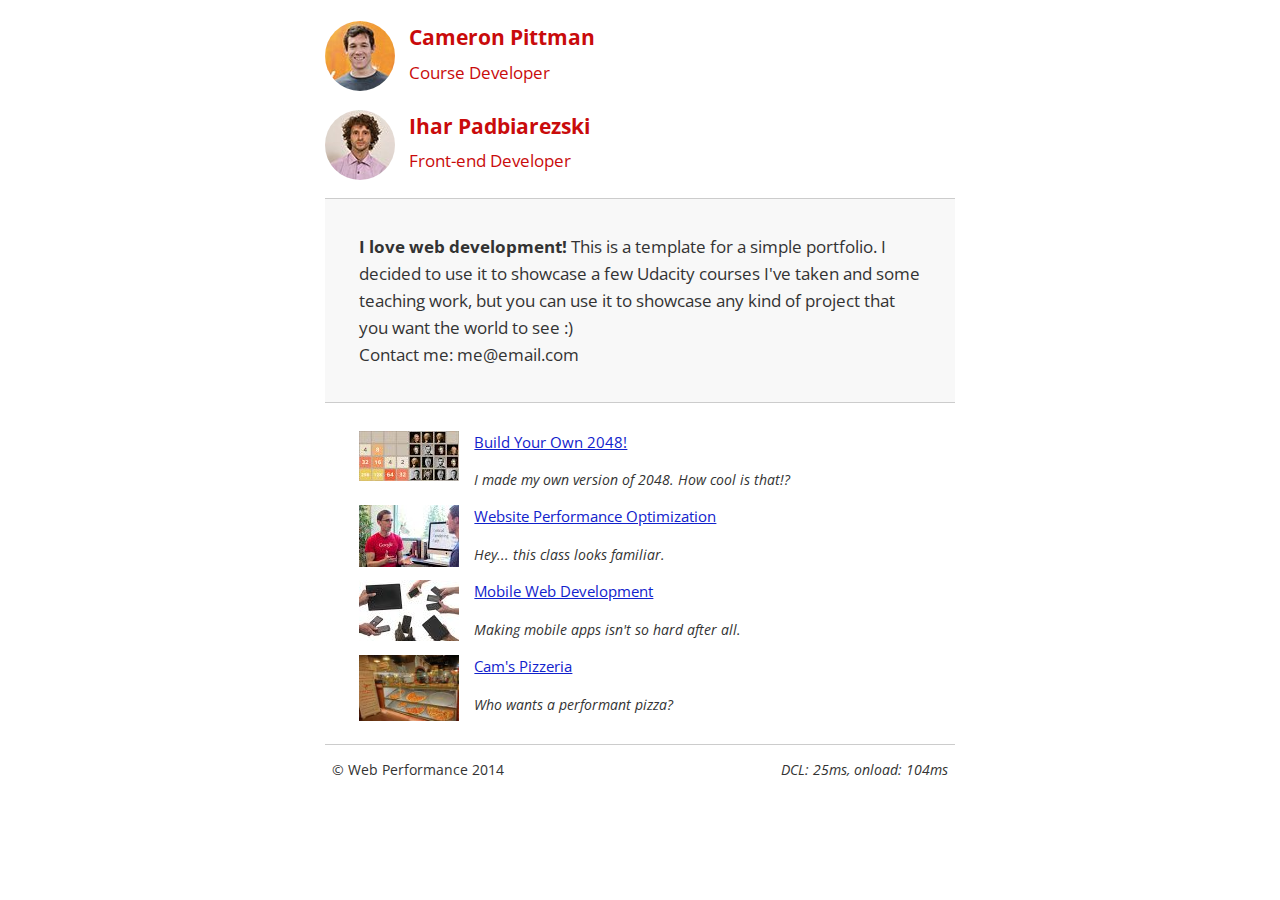
==== index.html @ 9e13edf0 "my commit" ====
<!DOCTYPE html>
<html lang="en">
  <head>
    <meta charset="utf-8">
    <meta name="viewport" content="width=device-width, initial-scale=1">
    <meta name="description" content=" FILL ME IN ">
    <meta name="author" content=" FILL ME IN ">
    <title>Cameron Pittman: Portfolio</title>

    <!-- Hmm, what is the impact of web fonts on speed? Measure it... -->
    <link href="//fonts.googleapis.com/css?family=Open+Sans:400,700" rel="stylesheet">

    <link href="css/style.css" rel="stylesheet">
    <link href="сss/portrait.css" rel="stylesheet" media="max-width: 480px">
    <link href="css/print.css" rel="stylesheet" media="print">

    <script async src="//www.google-analytics.com/analytics.js"></script>
	<script async src="js/perfmatters.js"></script>
  </head>

  <body>
    <header>
      <a href="/"><img src="img/profilepic.jpg"></a>
      <p>Cameron Pittman<br><span>Course Developer</span></p>
      <a href="/"><img src="img/profilepic2.jpg"></a>
      <p>Ihar Padbiarezski<br><span>Front-end Developer</span></p>
    </header>

    <div class="container">
      <div class="hero">
        <strong>I love web development!</strong> This is a template for a simple portfolio. I decided to use it to showcase a few Udacity courses I've taken and some teaching work, but you can use it to showcase any kind of project that you want the world to see :) <br> Contact me: me@email.com
      </div>

      <div class="content">
        <ul>
          <li>
            <img src="img/fig1.jpg">
            <a href="project-2048.html">Build Your Own 2048!</a>
            <p>I made my own version of 2048. How cool is that!?</p>
          </li>

          <li>
            <img src="img/fig2.jpg">
            <a href="project-webperf.html">Website Performance Optimization</a>
            <p>Hey... this class looks familiar.</p>
          </li>

          <li>
            <img src="img/fig3.jpg">
            <a href="project-mobile.html">Mobile Web Development</a>
            <p>Making mobile apps isn't so hard after all.</p>
          </li>

          <li>
            <img style="width: 100px;" src="img/pizzeria.jpg">
            <a href="views/pizza.html">Cam's Pizzeria</a>
            <p>Who wants a performant pizza?</p>
          </li>
        </ul>
      </div>

      <footer>
        <p>&copy; Web Performance 2014 <span id="crp-stats"></span></p>
      </footer>
    </div>
	
	  <script>
      (function(w,g){w['GoogleAnalyticsObject']=g;
      w[g]=w[g]||function(){(w[g].q=w[g].q||[]).push(arguments)};w[g].l=1*new Date();})(window,'ga');

      // Optional TODO: replace with your Google Analytics profile ID.
      ga('create', 'UA-XXXX-Y');
      ga('send', 'pageview');
    </script>
	
  </body>
</html>
---- css/style.css ----
html {
  font-size: 100%;
  overflow-y: scroll;
  -webkit-tap-highlight-color: rgba(0,0,0,0);
  -ms-text-size-adjust: 100%;
  -webkit-text-size-adjust: none;
}
body { margin: 0; font-size: 14px; line-height: 1.61; font-weight: 400; }
body, button, input, select, textarea { font-family: 'Open Sans', sans-serif; color: #333; }
a { color: #12C; }
a:visited { color: #61C; }
a:focus { outline: thin dotted; }
a:hover, a:active { color: #c00; outline: 0; }
b, strong { font-weight: bold; }
pre, code { font-family: monospace, monospace; font-size: 1em; }
ul, ol { margin: 1em 0; padding: 0 0 0 20px; }
img { border: 0; max-width: 100%; }
body { background: #fff; }
header, footer, .container { max-width: 45em; margin: 0 auto; }
header { padding: 0 0.5em; color: #C90B0B; }
header img { border-radius: 40px; float: left; }
header p { font-size:1.5em; font-weight: bold; padding-left: 4em;}
header p span { font-size: 0.8em; font-weight: normal;}
.hero { padding: 2em; background-color: #f8f8f8; font-size:1.2em;
  border-bottom: 1px solid #ccc;
  border-top: 1px solid #ccc;
}
.content { padding: 1em 1em; }
.content li { list-style-type: none; font-size: 1.1em;}
li img { float:left; padding-right: 1em; }
li p { font-size: 0.9em; font-style: italic;}
footer {
  padding: 0 0.5em;
  border-top: 1px solid #ccc;
}
footer span { float: right; font-style: italic;}
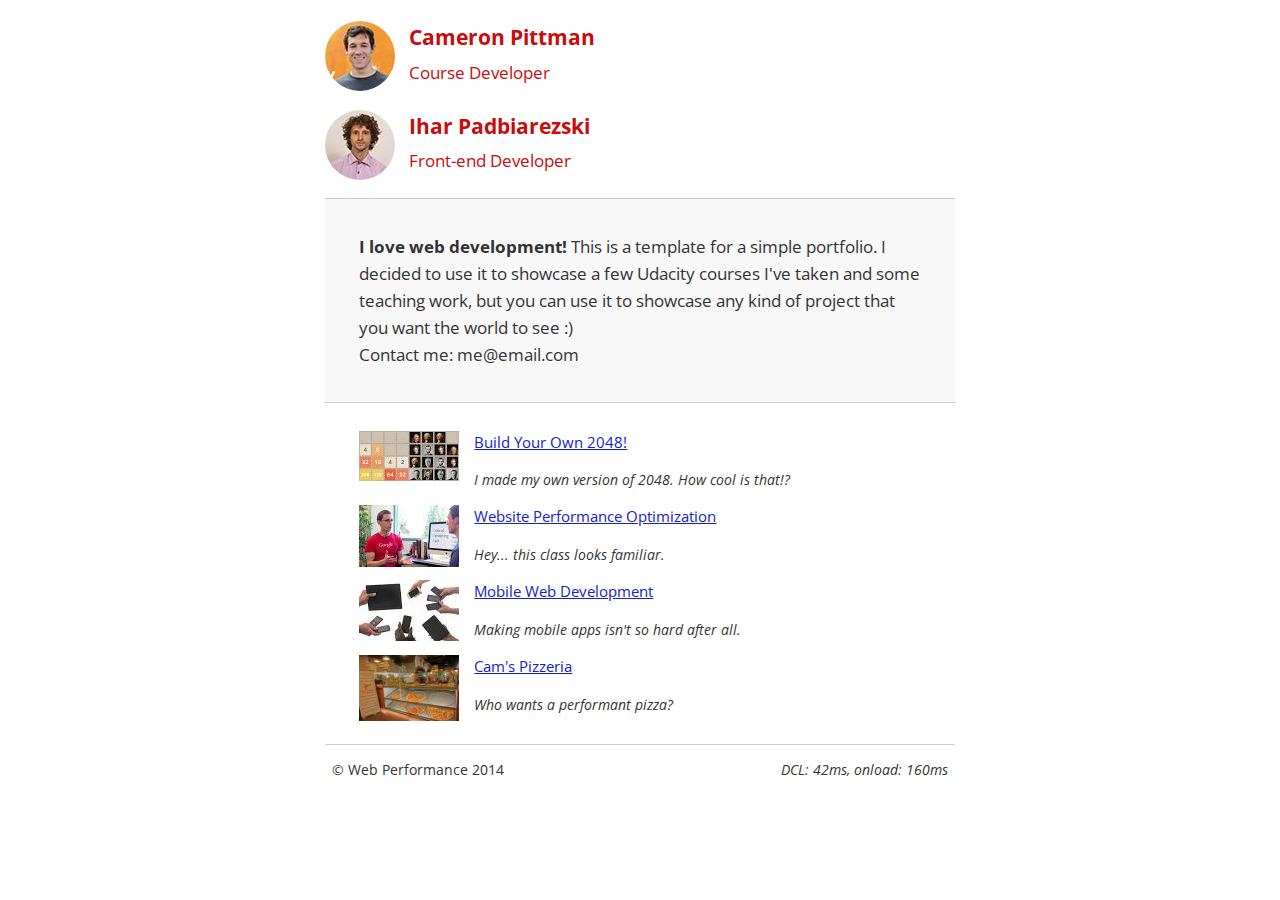
==== commit b4a07128: "my commit" ====
--- a/index.html
+++ b/index.html
@@ -11,7 +11,7 @@
     <link href="//fonts.googleapis.com/css?family=Open+Sans:400,700" rel="stylesheet">
 
     <link href="css/style.css" rel="stylesheet">
-    <link href="сss/portrait.css" rel="stylesheet" media="max-width: 480px">
+    <link href="сss/portrait.css" rel="stylesheet" media="only screen and (max-width: 480px)">
     <link href="css/print.css" rel="stylesheet" media="print">
 
     <script async src="//www.google-analytics.com/analytics.js"></script>
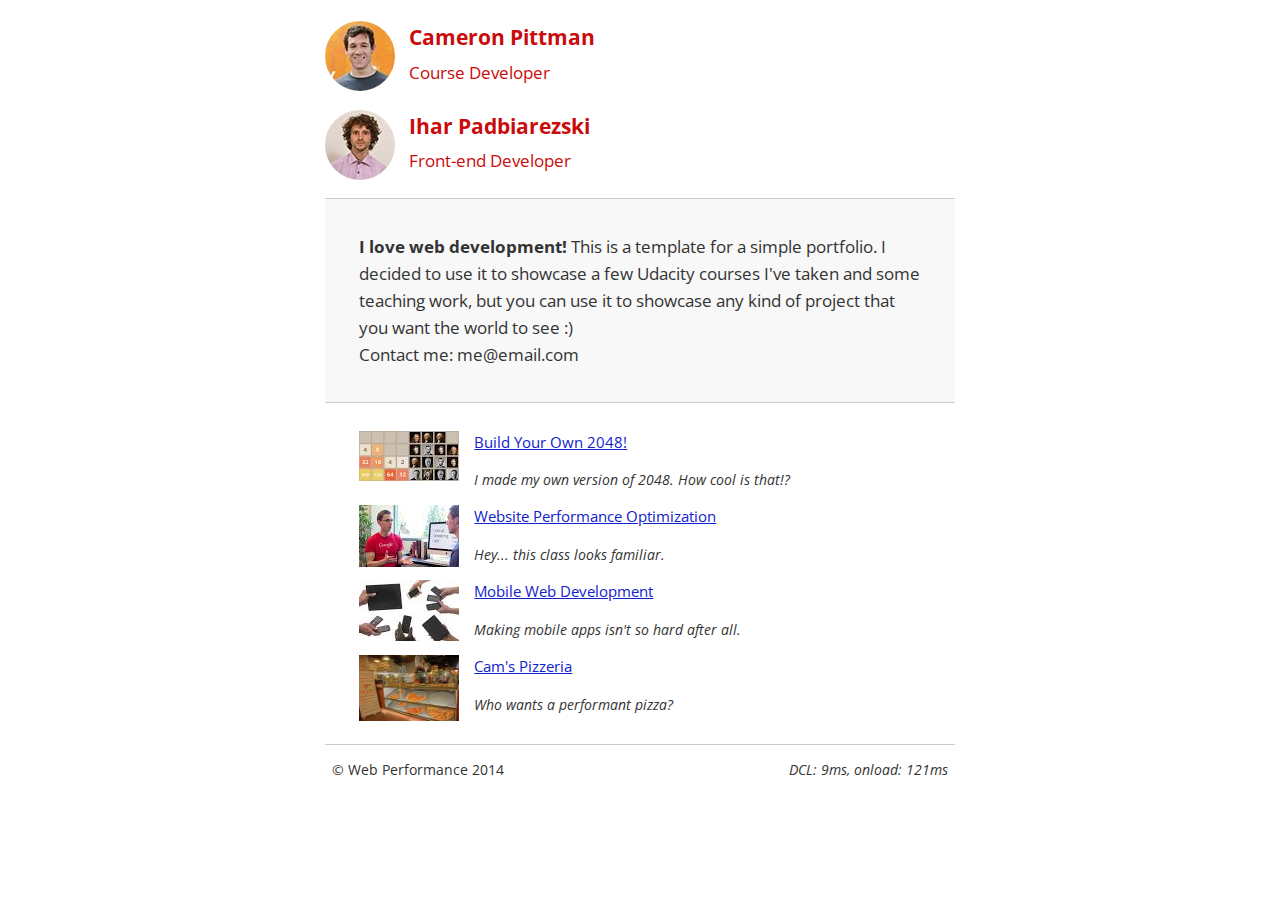
==== commit ba6e7a7b: "my commit" ====
--- a/index.html
+++ b/index.html
@@ -6,7 +6,14 @@
     <meta name="description" content=" FILL ME IN ">
     <meta name="author" content=" FILL ME IN ">
     <title>Cameron Pittman: Portfolio</title>
+	<script>
+      (function(w,g){w['GoogleAnalyticsObject']=g;
+      w[g]=w[g]||function(){(w[g].q=w[g].q||[]).push(arguments)};w[g].l=1*new Date();})(window,'ga');
 
+      // Optional TODO: replace with your Google Analytics profile ID.
+      ga('create', 'UA-XXXX-Y');
+      ga('send', 'pageview');
+    </script>
     <!-- Hmm, what is the impact of web fonts on speed? Measure it... -->
     <link href="//fonts.googleapis.com/css?family=Open+Sans:400,700" rel="stylesheet">
 
@@ -14,7 +21,7 @@
     <link href="сss/portrait.css" rel="stylesheet" media="only screen and (max-width: 480px)">
     <link href="css/print.css" rel="stylesheet" media="print">
 
-    <script async src="//www.google-analytics.com/analytics.js"></script>
+    <script src="//www.google-analytics.com/analytics.js" async></script>
 	<script async src="js/perfmatters.js"></script>
   </head>
 
@@ -62,16 +69,6 @@
       <footer>
         <p>&copy; Web Performance 2014 <span id="crp-stats"></span></p>
       </footer>
-    </div>
-	
-	  <script>
-      (function(w,g){w['GoogleAnalyticsObject']=g;
-      w[g]=w[g]||function(){(w[g].q=w[g].q||[]).push(arguments)};w[g].l=1*new Date();})(window,'ga');
-
-      // Optional TODO: replace with your Google Analytics profile ID.
-      ga('create', 'UA-XXXX-Y');
-      ga('send', 'pageview');
-    </script>
-	
+    </div>	
   </body>
 </html>
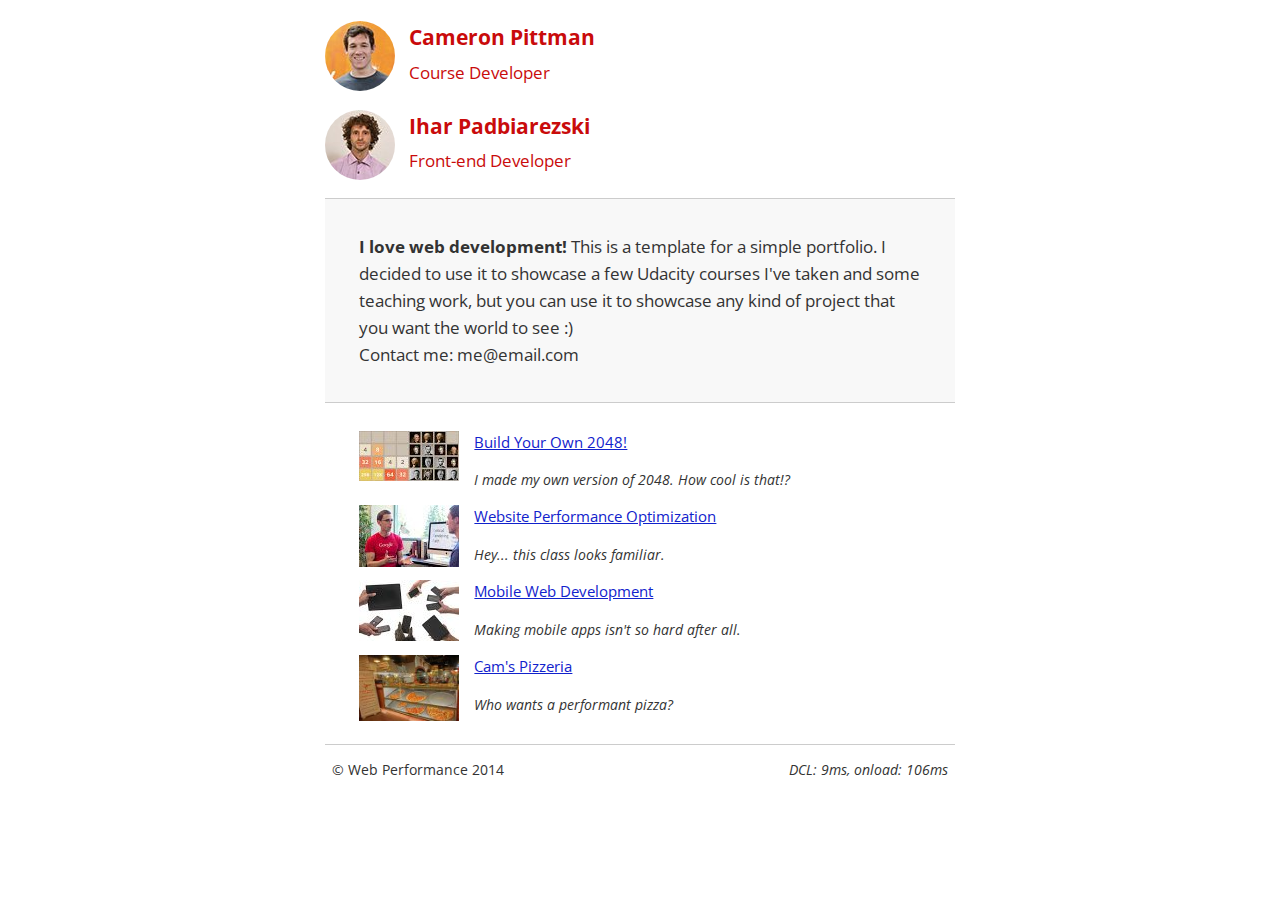
==== commit 82f44d28: "my commit" ====
--- a/index.html
+++ b/index.html
@@ -1,74 +1 @@
-<!DOCTYPE html>
-<html lang="en">
-  <head>
-    <meta charset="utf-8">
-    <meta name="viewport" content="width=device-width, initial-scale=1">
-    <meta name="description" content=" FILL ME IN ">
-    <meta name="author" content=" FILL ME IN ">
-    <title>Cameron Pittman: Portfolio</title>
-	<script>
-      (function(w,g){w['GoogleAnalyticsObject']=g;
-      w[g]=w[g]||function(){(w[g].q=w[g].q||[]).push(arguments)};w[g].l=1*new Date();})(window,'ga');
-
-      // Optional TODO: replace with your Google Analytics profile ID.
-      ga('create', 'UA-XXXX-Y');
-      ga('send', 'pageview');
-    </script>
-    <!-- Hmm, what is the impact of web fonts on speed? Measure it... -->
-    <link href="//fonts.googleapis.com/css?family=Open+Sans:400,700" rel="stylesheet">
-
-    <link href="css/style.css" rel="stylesheet">
-    <link href="сss/portrait.css" rel="stylesheet" media="only screen and (max-width: 480px)">
-    <link href="css/print.css" rel="stylesheet" media="print">
-
-    <script src="//www.google-analytics.com/analytics.js" async></script>
-	<script async src="js/perfmatters.js"></script>
-  </head>
-
-  <body>
-    <header>
-      <a href="/"><img src="img/profilepic.jpg"></a>
-      <p>Cameron Pittman<br><span>Course Developer</span></p>
-      <a href="/"><img src="img/profilepic2.jpg"></a>
-      <p>Ihar Padbiarezski<br><span>Front-end Developer</span></p>
-    </header>
-
-    <div class="container">
-      <div class="hero">
-        <strong>I love web development!</strong> This is a template for a simple portfolio. I decided to use it to showcase a few Udacity courses I've taken and some teaching work, but you can use it to showcase any kind of project that you want the world to see :) <br> Contact me: me@email.com
-      </div>
-
-      <div class="content">
-        <ul>
-          <li>
-            <img src="img/fig1.jpg">
-            <a href="project-2048.html">Build Your Own 2048!</a>
-            <p>I made my own version of 2048. How cool is that!?</p>
-          </li>
-
-          <li>
-            <img src="img/fig2.jpg">
-            <a href="project-webperf.html">Website Performance Optimization</a>
-            <p>Hey... this class looks familiar.</p>
-          </li>
-
-          <li>
-            <img src="img/fig3.jpg">
-            <a href="project-mobile.html">Mobile Web Development</a>
-            <p>Making mobile apps isn't so hard after all.</p>
-          </li>
-
-          <li>
-            <img style="width: 100px;" src="img/pizzeria.jpg">
-            <a href="views/pizza.html">Cam's Pizzeria</a>
-            <p>Who wants a performant pizza?</p>
-          </li>
-        </ul>
-      </div>
-
-      <footer>
-        <p>&copy; Web Performance 2014 <span id="crp-stats"></span></p>
-      </footer>
-    </div>	
-  </body>
-</html>
+<!DOCTYPE html><html lang=en><meta charset=utf-8><meta content="width=device-width,initial-scale=1"name=viewport><meta content=" FILL ME IN "name=description><meta content=" FILL ME IN "name=author><title>Cameron Pittman: Portfolio</title><script>!function(a,g){a.GoogleAnalyticsObject="ga",a.ga=a.ga||function(){(a.ga.q=a.ga.q||[]).push(arguments)},a.ga.l=1*new Date}(window),ga("create","UA-XXXX-Y"),ga("send","pageview")</script><link href="//fonts.googleapis.com/css?family=Open+Sans:400,700"rel=stylesheet><link href=css/style.css rel=stylesheet><link href=сss/portrait.css rel=stylesheet media="only screen and (max-width:480px)"><link href=css/print.css rel=stylesheet media=print><script async src=//www.google-analytics.com/analytics.js></script><script async src=js/perfmatters.js></script><header><a href=/ ><img src=img/profilepic.jpg></a><p>Cameron Pittman<br><span>Course Developer</span></p><a href=/ ><img src=img/profilepic2.jpg></a><p>Ihar Padbiarezski<br><span>Front-end Developer</span></header><div class=container><div class=hero><strong>I love web development!</strong> This is a template for a simple portfolio. I decided to use it to showcase a few Udacity courses I've taken and some teaching work, but you can use it to showcase any kind of project that you want the world to see :)<br>Contact me: me@email.com</div><div class=content><ul><li><img src=img/fig1.jpg> <a href=project-2048.html>Build Your Own 2048!</a><p>I made my own version of 2048. How cool is that!?<li><img src=img/fig2.jpg> <a href=project-webperf.html>Website Performance Optimization</a><p>Hey... this class looks familiar.<li><img src=img/fig3.jpg> <a href=project-mobile.html>Mobile Web Development</a><p>Making mobile apps isn't so hard after all.<li><img src=img/pizzeria.jpg style=width:100px> <a href=views/pizza.html>Cam's Pizzeria</a><p>Who wants a performant pizza?</ul></div><footer><p>© Web Performance 2014 <span id=crp-stats></span></footer></div>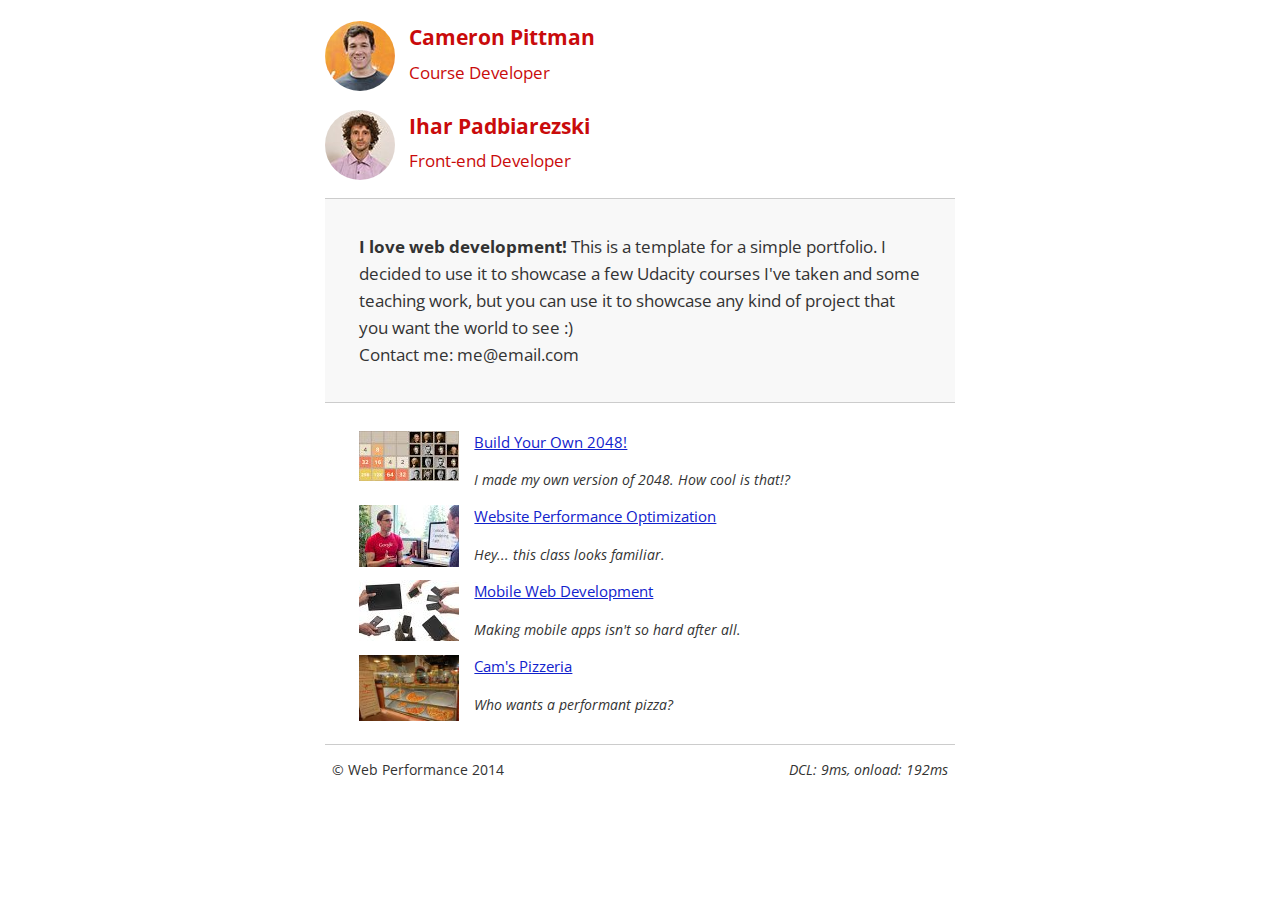
==== commit 0c48f0af: "my commit" ====
--- a/index.html
+++ b/index.html
@@ -1 +1,71 @@
-<!DOCTYPE html><html lang=en><meta charset=utf-8><meta content="width=device-width,initial-scale=1"name=viewport><meta content=" FILL ME IN "name=description><meta content=" FILL ME IN "name=author><title>Cameron Pittman: Portfolio</title><script>!function(a,g){a.GoogleAnalyticsObject="ga",a.ga=a.ga||function(){(a.ga.q=a.ga.q||[]).push(arguments)},a.ga.l=1*new Date}(window),ga("create","UA-XXXX-Y"),ga("send","pageview")</script><link href="//fonts.googleapis.com/css?family=Open+Sans:400,700"rel=stylesheet><link href=css/style.css rel=stylesheet><link href=сss/portrait.css rel=stylesheet media="only screen and (max-width:480px)"><link href=css/print.css rel=stylesheet media=print><script async src=//www.google-analytics.com/analytics.js></script><script async src=js/perfmatters.js></script><header><a href=/ ><img src=img/profilepic.jpg></a><p>Cameron Pittman<br><span>Course Developer</span></p><a href=/ ><img src=img/profilepic2.jpg></a><p>Ihar Padbiarezski<br><span>Front-end Developer</span></header><div class=container><div class=hero><strong>I love web development!</strong> This is a template for a simple portfolio. I decided to use it to showcase a few Udacity courses I've taken and some teaching work, but you can use it to showcase any kind of project that you want the world to see :)<br>Contact me: me@email.com</div><div class=content><ul><li><img src=img/fig1.jpg> <a href=project-2048.html>Build Your Own 2048!</a><p>I made my own version of 2048. How cool is that!?<li><img src=img/fig2.jpg> <a href=project-webperf.html>Website Performance Optimization</a><p>Hey... this class looks familiar.<li><img src=img/fig3.jpg> <a href=project-mobile.html>Mobile Web Development</a><p>Making mobile apps isn't so hard after all.<li><img src=img/pizzeria.jpg style=width:100px> <a href=views/pizza.html>Cam's Pizzeria</a><p>Who wants a performant pizza?</ul></div><footer><p>© Web Performance 2014 <span id=crp-stats></span></footer></div>+<!DOCTYPE html>
+<html lang="en">
+  <head>
+    <meta charset="utf-8">
+    <meta name="viewport" content="width=device-width, initial-scale=1">
+    <meta name="description" content=" FILL ME IN ">
+    <meta name="author" content=" FILL ME IN ">
+    <title>Cameron Pittman: Portfolio</title>
+	<script>
+      (function(w,g){w['GoogleAnalyticsObject']=g;
+      w[g]=w[g]||function(){(w[g].q=w[g].q||[]).push(arguments)};w[g].l=1*new Date();})(window,'ga');
+      ga('create', 'UA-XXXX-Y');
+      ga('send', 'pageview');
+    </script>
+    <!-- Hmm, what is the impact of web fonts on speed? Measure it... -->
+    <link href="//fonts.googleapis.com/css?family=Open+Sans:400,700" rel="stylesheet">
+
+    <link href="css/style.css" rel="stylesheet">
+    <link href="сss/portrait.css" rel="stylesheet" media="only screen and (max-width: 480px)">
+    <link href="css/print.css" rel="stylesheet" media="print">
+  </head>
+
+  <body>
+    <header>
+      <a href="/"><img src="img/profilepic.jpg"></a>
+      <p>Cameron Pittman<br><span>Course Developer</span></p>
+      <a href="/"><img src="img/profilepic2.jpg"></a>
+      <p>Ihar Padbiarezski<br><span>Front-end Developer</span></p>
+    </header>
+
+    <div class="container">
+      <div class="hero">
+        <strong>I love web development!</strong> This is a template for a simple portfolio. I decided to use it to showcase a few Udacity courses I've taken and some teaching work, but you can use it to showcase any kind of project that you want the world to see :) <br> Contact me: me@email.com
+      </div>
+
+      <div class="content">
+        <ul>
+          <li>
+            <img src="img/fig1.jpg">
+            <a href="project-2048.html">Build Your Own 2048!</a>
+            <p>I made my own version of 2048. How cool is that!?</p>
+          </li>
+
+          <li>
+            <img src="img/fig2.jpg">
+            <a href="project-webperf.html">Website Performance Optimization</a>
+            <p>Hey... this class looks familiar.</p>
+          </li>
+
+          <li>
+            <img src="img/fig3.jpg">
+            <a href="project-mobile.html">Mobile Web Development</a>
+            <p>Making mobile apps isn't so hard after all.</p>
+          </li>
+
+          <li>
+            <img style="width: 100px;" src="img/pizzeria.jpg">
+            <a href="views/pizza.html">Cam's Pizzeria</a>
+            <p>Who wants a performant pizza?</p>
+          </li>
+        </ul>
+      </div>
+
+      <footer>
+        <p>&copy; Web Performance 2014 <span id="crp-stats"></span></p>
+      </footer>
+    </div>
+	    <script src="//www.google-analytics.com/analytics.js" async></script>
+	<script async src="js/perfmatters.js"></script>
+  </body>
+</html>
--- a/css/style.css
+++ b/css/style.css
@@ -0,0 +1,36 @@
+html {
+  font-size: 100%;
+  overflow-y: scroll;
+  -webkit-tap-highlight-color: rgba(0,0,0,0);
+  -ms-text-size-adjust: 100%;
+  -webkit-text-size-adjust: none;
+}
+body { margin: 0; font-size: 14px; line-height: 1.61; font-weight: 400; }
+body, button, input, select, textarea { font-family: 'Open Sans', sans-serif; color: #333; }
+a { color: #12C; }
+a:visited { color: #61C; }
+a:focus { outline: thin dotted; }
+a:hover, a:active { color: #c00; outline: 0; }
+b, strong { font-weight: bold; }
+pre, code { font-family: monospace, monospace; font-size: 1em; }
+ul, ol { margin: 1em 0; padding: 0 0 0 20px; }
+img { border: 0; max-width: 100%; }
+body { background: #fff; }
+header, footer, .container { max-width: 45em; margin: 0 auto; }
+header { padding: 0 0.5em; color: #C90B0B; }
+header img { border-radius: 40px; float: left; }
+header p { font-size:1.5em; font-weight: bold; padding-left: 4em;}
+header p span { font-size: 0.8em; font-weight: normal;}
+.hero { padding: 2em; background-color: #f8f8f8; font-size:1.2em;
+  border-bottom: 1px solid #ccc;
+  border-top: 1px solid #ccc;
+}
+.content { padding: 1em 1em; }
+.content li { list-style-type: none; font-size: 1.1em;}
+li img { float:left; padding-right: 1em; }
+li p { font-size: 0.9em; font-style: italic;}
+footer {
+  padding: 0 0.5em;
+  border-top: 1px solid #ccc;
+}
+footer span { float: right; font-style: italic;}
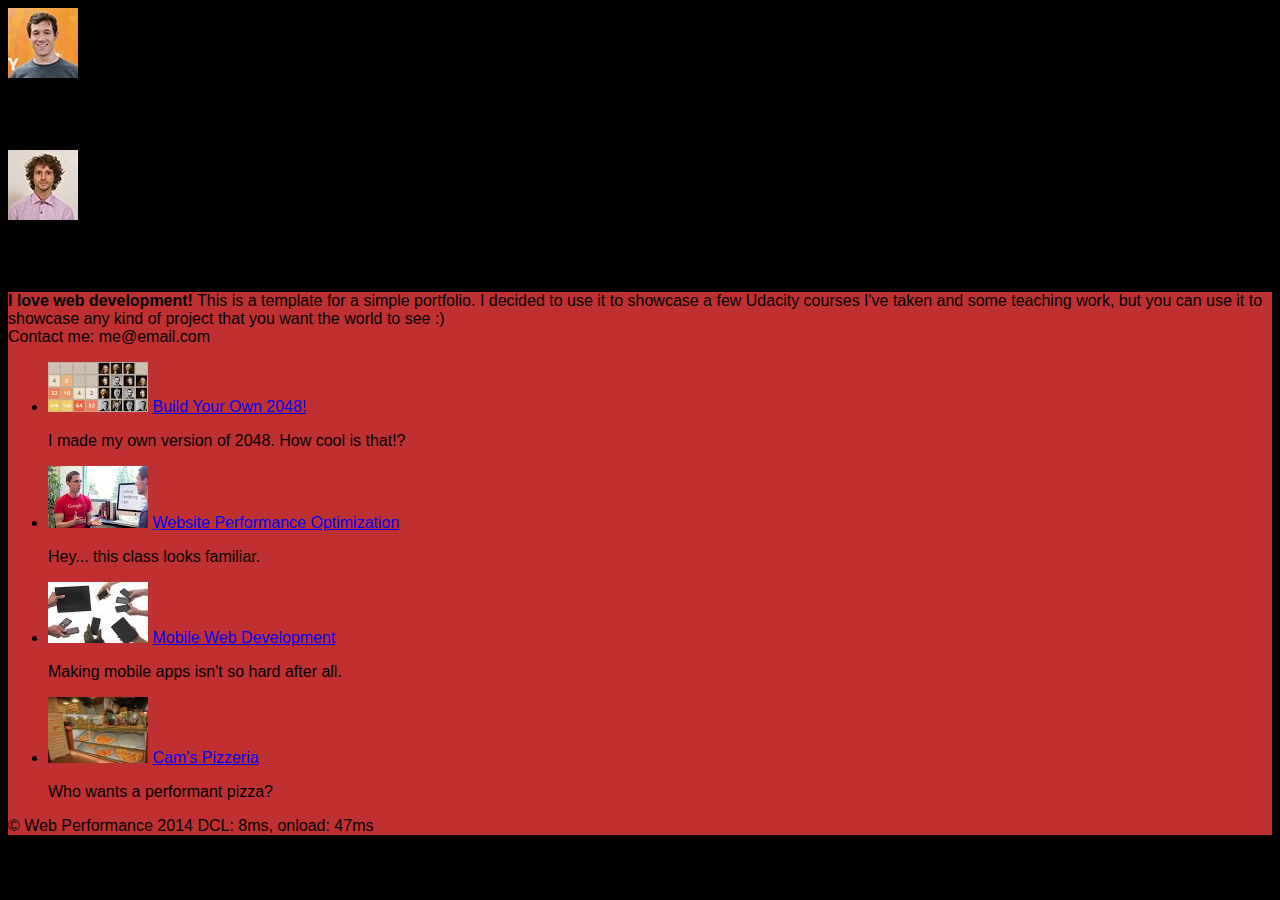
==== commit ccc14ba0: "my commit" ====
--- a/index.html
+++ b/index.html
@@ -12,11 +12,15 @@
       ga('create', 'UA-XXXX-Y');
       ga('send', 'pageview');
     </script>
+	<style>
+	*{-webkit-box-sizing:border-box;-moz-box-sizing:border-box;-box-sizing:border-box;}body{font-family:"Trebuchet MS",Helvetica,sans-serif;background:black;}input{background:grey;font-size:18px;}form{display:inline-block;}.centered{text-align:center;}#pizzaSize{font-weight:800;}.mover{position:fixed;width: 256px;z-index:-1;}.randomPizzaContainer{float:left;display:flex;}.randomPizzaContainer:after{content:"";display:table;clear:both;}.container{background:rgba(240, 60, 60, 0.8);}
+	@media only screen and (max-width: 480px) {
+  body { font-size: 12px;}
+  header p { padding-left: 4.5em;}
+}
+	</style>
     <!-- Hmm, what is the impact of web fonts on speed? Measure it... -->
-    <link href="//fonts.googleapis.com/css?family=Open+Sans:400,700" rel="stylesheet">
-
-    <link href="css/style.css" rel="stylesheet">
-    <link href="сss/portrait.css" rel="stylesheet" media="only screen and (max-width: 480px)">
+    <!-- <link href="//fonts.googleapis.com/css?family=Open+Sans:400,700" rel="stylesheet"> -->
     <link href="css/print.css" rel="stylesheet" media="print">
   </head>
 
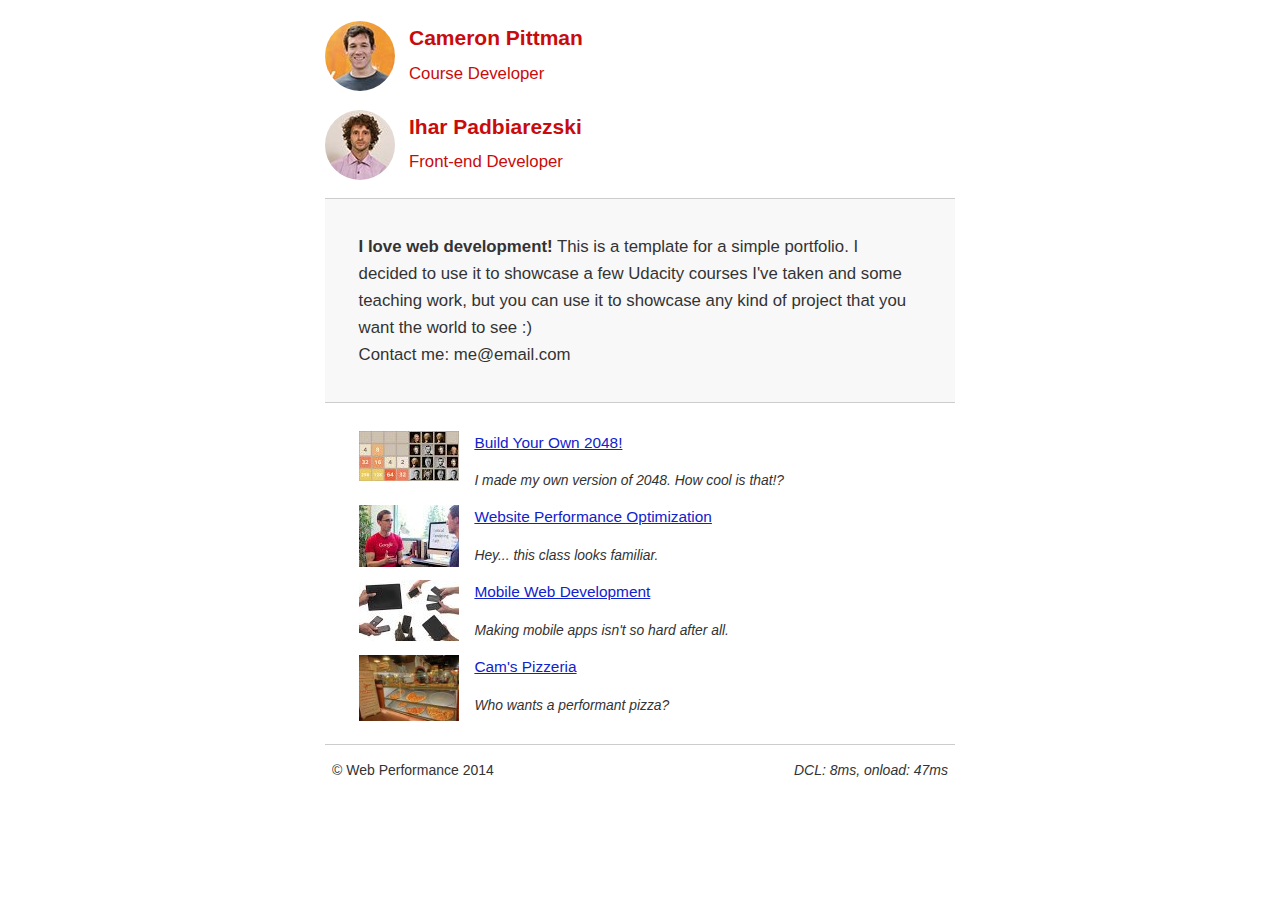
==== commit 603bd730: "my commit" ====
--- a/index.html
+++ b/index.html
@@ -13,10 +13,7 @@
       ga('send', 'pageview');
     </script>
 	<style>
-	*{-webkit-box-sizing:border-box;-moz-box-sizing:border-box;-box-sizing:border-box;}body{font-family:"Trebuchet MS",Helvetica,sans-serif;background:black;}input{background:grey;font-size:18px;}form{display:inline-block;}.centered{text-align:center;}#pizzaSize{font-weight:800;}.mover{position:fixed;width: 256px;z-index:-1;}.randomPizzaContainer{float:left;display:flex;}.randomPizzaContainer:after{content:"";display:table;clear:both;}.container{background:rgba(240, 60, 60, 0.8);}
-	@media only screen and (max-width: 480px) {
-  body { font-size: 12px;}
-  header p { padding-left: 4.5em;}
+html{font-size:100%;overflow-y:scroll;-webkit-tap-highlight-color:rgba(0,0,0,0);-ms-text-size-adjust:100%;-webkit-text-size-adjust:none;}body{margin:0;font-size:14px;line-height:1.61;font-weight:400;}body,button,input,select,textarea{font-family:'Open Sans',sans-serif;color:#333;}a{color:#12C;}a:visited{color:#61C;}a:focus{outline:thin dotted;}a:hover,a:active{color:#c00;outline: 0;}b, strong{font-weight:bold;}pre, code{font-family:monospace,monospace;font-size:1em;}ul,ol{margin:1em 0;padding:0 0 0 20px;}img{border:0;max-width:100%;}body{background:#fff;}header,footer, .container{max-width:45em;margin:0 auto;}header{padding:0 0.5em;color:#C90B0B;}header img{border-radius:40px;float:left;}header p{font-size:1.5em;font-weight:bold;padding-left:4em;}header p span{font-size:0.8em;font-weight:normal;}.hero{padding: 2em;background-color:#f8f8f8;font-size:1.2em;border-bottom:1px solid #ccc;border-top:1px solid #ccc;}.content{padding:1em 1em;}.content li{list-style-type:none;font-size: 1.1em;}li img {float:left;padding-right:1em;}li p{font-size:0.9em;font-style:italic;}footer{padding: 0 0.5em;border-top:1px solid #ccc;}footer span{float:right;font-style:italic;}
 }
 	</style>
     <!-- Hmm, what is the impact of web fonts on speed? Measure it... -->
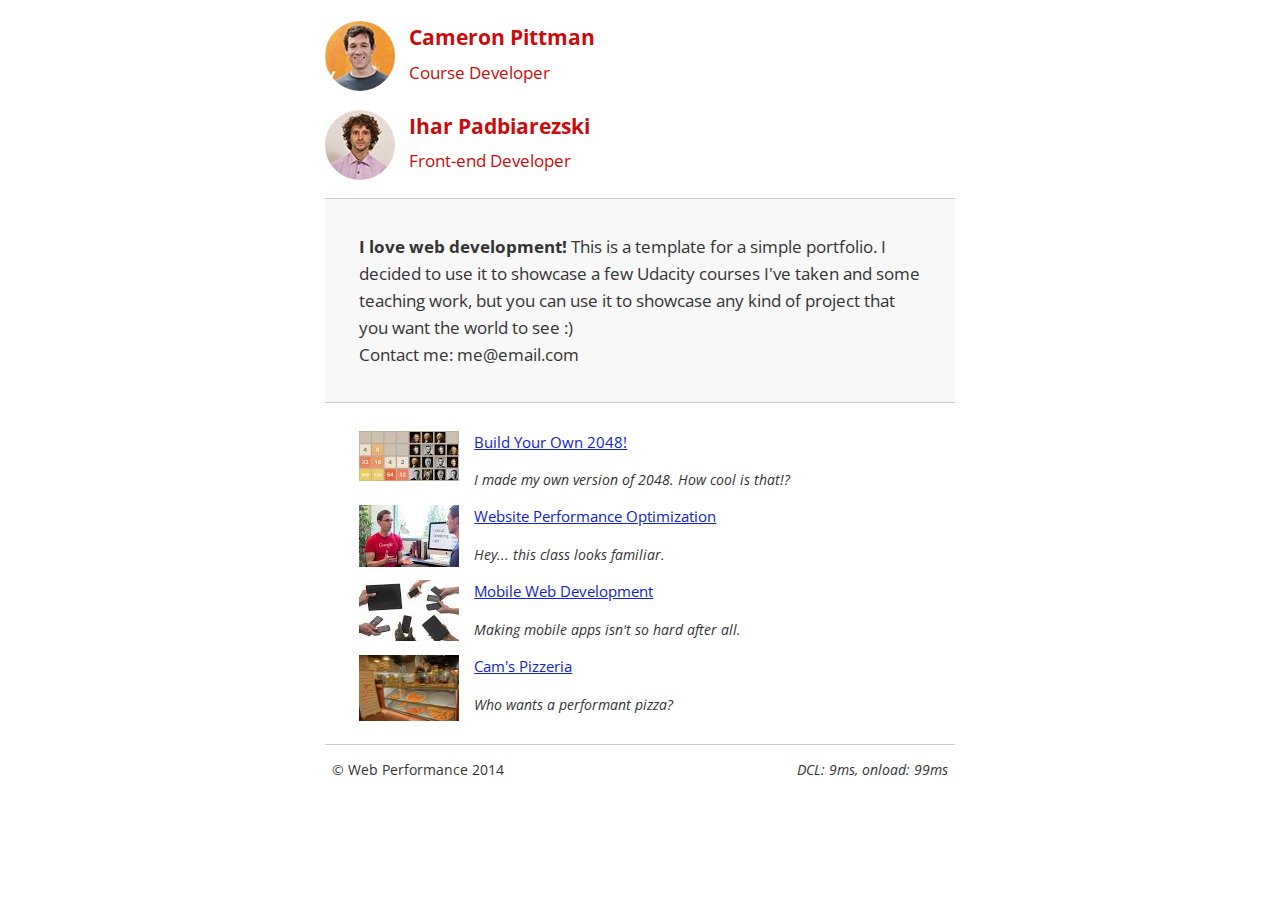
==== commit 46ba1b0f: "my commit" ====
--- a/index.html
+++ b/index.html
@@ -1,72 +1 @@
-<!DOCTYPE html>
-<html lang="en">
-  <head>
-    <meta charset="utf-8">
-    <meta name="viewport" content="width=device-width, initial-scale=1">
-    <meta name="description" content=" FILL ME IN ">
-    <meta name="author" content=" FILL ME IN ">
-    <title>Cameron Pittman: Portfolio</title>
-	<script>
-      (function(w,g){w['GoogleAnalyticsObject']=g;
-      w[g]=w[g]||function(){(w[g].q=w[g].q||[]).push(arguments)};w[g].l=1*new Date();})(window,'ga');
-      ga('create', 'UA-XXXX-Y');
-      ga('send', 'pageview');
-    </script>
-	<style>
-html{font-size:100%;overflow-y:scroll;-webkit-tap-highlight-color:rgba(0,0,0,0);-ms-text-size-adjust:100%;-webkit-text-size-adjust:none;}body{margin:0;font-size:14px;line-height:1.61;font-weight:400;}body,button,input,select,textarea{font-family:'Open Sans',sans-serif;color:#333;}a{color:#12C;}a:visited{color:#61C;}a:focus{outline:thin dotted;}a:hover,a:active{color:#c00;outline: 0;}b, strong{font-weight:bold;}pre, code{font-family:monospace,monospace;font-size:1em;}ul,ol{margin:1em 0;padding:0 0 0 20px;}img{border:0;max-width:100%;}body{background:#fff;}header,footer, .container{max-width:45em;margin:0 auto;}header{padding:0 0.5em;color:#C90B0B;}header img{border-radius:40px;float:left;}header p{font-size:1.5em;font-weight:bold;padding-left:4em;}header p span{font-size:0.8em;font-weight:normal;}.hero{padding: 2em;background-color:#f8f8f8;font-size:1.2em;border-bottom:1px solid #ccc;border-top:1px solid #ccc;}.content{padding:1em 1em;}.content li{list-style-type:none;font-size: 1.1em;}li img {float:left;padding-right:1em;}li p{font-size:0.9em;font-style:italic;}footer{padding: 0 0.5em;border-top:1px solid #ccc;}footer span{float:right;font-style:italic;}
-}
-	</style>
-    <!-- Hmm, what is the impact of web fonts on speed? Measure it... -->
-    <!-- <link href="//fonts.googleapis.com/css?family=Open+Sans:400,700" rel="stylesheet"> -->
-    <link href="css/print.css" rel="stylesheet" media="print">
-  </head>
-
-  <body>
-    <header>
-      <a href="/"><img src="img/profilepic.jpg"></a>
-      <p>Cameron Pittman<br><span>Course Developer</span></p>
-      <a href="/"><img src="img/profilepic2.jpg"></a>
-      <p>Ihar Padbiarezski<br><span>Front-end Developer</span></p>
-    </header>
-
-    <div class="container">
-      <div class="hero">
-        <strong>I love web development!</strong> This is a template for a simple portfolio. I decided to use it to showcase a few Udacity courses I've taken and some teaching work, but you can use it to showcase any kind of project that you want the world to see :) <br> Contact me: me@email.com
-      </div>
-
-      <div class="content">
-        <ul>
-          <li>
-            <img src="img/fig1.jpg">
-            <a href="project-2048.html">Build Your Own 2048!</a>
-            <p>I made my own version of 2048. How cool is that!?</p>
-          </li>
-
-          <li>
-            <img src="img/fig2.jpg">
-            <a href="project-webperf.html">Website Performance Optimization</a>
-            <p>Hey... this class looks familiar.</p>
-          </li>
-
-          <li>
-            <img src="img/fig3.jpg">
-            <a href="project-mobile.html">Mobile Web Development</a>
-            <p>Making mobile apps isn't so hard after all.</p>
-          </li>
-
-          <li>
-            <img style="width: 100px;" src="img/pizzeria.jpg">
-            <a href="views/pizza.html">Cam's Pizzeria</a>
-            <p>Who wants a performant pizza?</p>
-          </li>
-        </ul>
-      </div>
-
-      <footer>
-        <p>&copy; Web Performance 2014 <span id="crp-stats"></span></p>
-      </footer>
-    </div>
-	    <script src="//www.google-analytics.com/analytics.js" async></script>
-	<script async src="js/perfmatters.js"></script>
-  </body>
-</html>
+<!DOCTYPE html><html lang=en><meta charset=utf-8><meta content="width=device-width,initial-scale=1"name=viewport><meta content=" FILL ME IN "name=description><meta content=" FILL ME IN "name=author><title>Cameron Pittman: Portfolio</title><script>!function(a,g){a.GoogleAnalyticsObject="ga",a.ga=a.ga||function(){(a.ga.q=a.ga.q||[]).push(arguments)},a.ga.l=1*new Date}(window),ga("create","UA-XXXX-Y"),ga("send","pageview")</script><style>@import url(https://fonts.googleapis.com/css?family=Open+Sans);html{font-size:100%;overflow-y:scroll;-webkit-tap-highlight-color:transparent;-ms-text-size-adjust:100%;-webkit-text-size-adjust:none}body{margin:0;font-size:14px;line-height:1.61;font-weight:400}body,button,input,select,textarea{font-family:'Open Sans',sans-serif;color:#333}a{color:#12c}a:visited{color:#61c}a:focus{outline:thin dotted}a:active,a:hover{color:#c00;outline:0}b,strong{font-weight:700}code,pre{font-family:monospace,monospace;font-size:1em}ol,ul{margin:1em 0;padding:0 0 0 20px}img{border:0;max-width:100%}body{background:#fff}.container,footer,header{max-width:45em;margin:0 auto}header{padding:0 .5em;color:#c90b0b}header img{border-radius:40px;float:left}header p{font-size:1.5em;font-weight:700;padding-left:4em}header p span{font-size:.8em;font-weight:400}.hero{padding:2em;background-color:#f8f8f8;font-size:1.2em;border-bottom:1px solid #ccc;border-top:1px solid #ccc}.content{padding:1em 1em}.content li{list-style-type:none;font-size:1.1em}li img{float:left;padding-right:1em}li p{font-size:.9em;font-style:italic}footer{padding:0 .5em;border-top:1px solid #ccc}footer span{float:right;font-style:italic}</style><link href=css/print.css media=print rel=stylesheet><header><a href=/ ><img src=img/profilepic.jpg></a><p>Cameron Pittman<br><span>Course Developer</span></p><a href=/ ><img src=img/profilepic2.jpg></a><p>Ihar Padbiarezski<br><span>Front-end Developer</span></header><div class=container><div class=hero><strong>I love web development!</strong> This is a template for a simple portfolio. I decided to use it to showcase a few Udacity courses I've taken and some teaching work, but you can use it to showcase any kind of project that you want the world to see :)<br>Contact me: me@email.com</div><div class=content><ul><li><img src=img/fig1.jpg> <a href=project-2048.html>Build Your Own 2048!</a><p>I made my own version of 2048. How cool is that!?<li><img src=img/fig2.jpg> <a href=project-webperf.html>Website Performance Optimization</a><p>Hey... this class looks familiar.<li><img src=img/fig3.jpg> <a href=project-mobile.html>Mobile Web Development</a><p>Making mobile apps isn't so hard after all.<li><img src=img/pizzeria.jpg style=width:100px> <a href=views/pizza.html>Cam's Pizzeria</a><p>Who wants a performant pizza?</ul></div><footer><p>© Web Performance 2014 <span id=crp-stats></span></footer></div><script async src=//www.google-analytics.com/analytics.js></script><script async src=js/perfmatters.js></script>